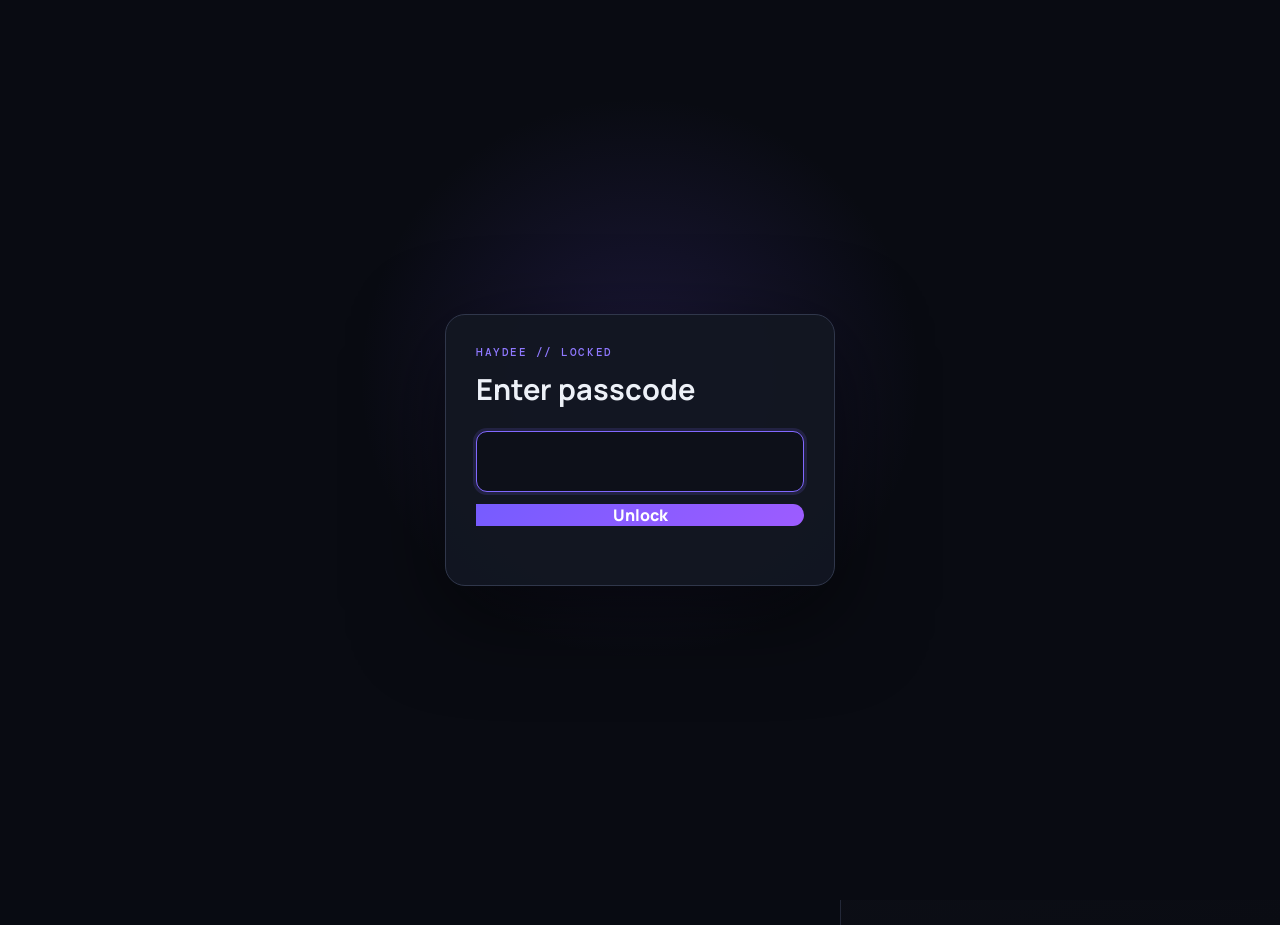
==== index.html @ 807cef64 "Add files via upload" ====
<!doctype html>
<html lang="en">
  <head>
    <meta charset="UTF-8" />
    <meta name="viewport" content="width=device-width, initial-scale=1.0" />
    <meta name="theme-color" content="#090b12" />
    <title>Haydee Command Deck</title>
    <script type="module" crossorigin src="./assets/index-zbAye4Kx.js"></script>
    <link rel="stylesheet" crossorigin href="./assets/index-DH1uaSrO.css">
  </head>
  <body class="is-locked">
    <section id="startupLock" class="startup-lock" aria-label="Startup passcode">
      <form id="startupLockForm" class="startup-lock-card">
        <p class="eyebrow">HAYDEE // LOCKED</p>
        <h2>Enter passcode</h2>
        <input id="startupPasscode" type="password" inputmode="numeric" autocomplete="off" maxlength="4" aria-label="Passcode" autofocus />
        <button type="submit" class="primary startup-unlock">Unlock</button>
        <p id="startupLockError" class="startup-lock-error" aria-live="polite"></p>
      </form>
    </section>
    <main id="appShell" class="app-shell" inert aria-hidden="true">
      <section class="stage" aria-label="3D character viewer">
        <canvas id="scene"></canvas>
        <video id="xmodeVideo" class="xmode-video" preload="metadata" playsinline controls loop>
          <source src="./media/xmode.mp4?v=1" type="video/mp4" />
        </video>
        <video id="breastModeVideo" class="xmode-video" preload="metadata" playsinline controls loop>
          <source src="./media/breast-click-loop.mp4?v=1" type="video/mp4" />
        </video>
        <video id="faceModeVideo" class="xmode-video" preload="metadata" playsinline controls loop>
          <source src="./media/face-click-loop.mp4?v=1" type="video/mp4" />
        </video>
        <video id="feetModeVideo" class="xmode-video" preload="metadata" playsinline controls loop>
          <source src="./media/feet-click-loop.mp4?v=1" type="video/mp4" />
        </video>
        <div class="brand">
          <span class="signal"></span>
          <span>LOCAL // HAYDEE-01</span>
        </div>
        <div class="stage-status" id="stageStatus">Loading character…</div>
      </section>

      <aside class="console-panel">
        <header>
          <p class="eyebrow">Private command interface</p>
          <h1>Haydee<br />Command Deck</h1>
          <p class="intro">Type or speak a command. The model stays on this computer.</p>
        </header>

        <section class="command-card">
          <div id="chatTranscript" class="chat-transcript is-visible" aria-live="polite"></div>
          <label for="commandInput">Message or command</label>
          <div class="command-row">
            <input id="commandInput" autocomplete="off" placeholder="Chat, or try: walk" />
            <button id="runCommand" class="primary">Send</button>
          </div>
          <button id="voiceCommand" class="voice"><span>●</span> Start listening</button>
          <button id="voiceReplies" class="voice voice-replies"><span>🔊</span> Voice replies on</button>
          <label class="voice-picker" for="voiceSelect">Haydee's voice
            <select id="voiceSelect">
              <option value="">Loading voices...</option>
            </select>
          </label>
          <div class="ai-status" id="ollamaStatus" data-state="checking">
            <span class="ai-dot"></span>
            <span>Checking Ollama...</span>
            <code>llama3.2</code>
          </div>
          <p id="commandResult" class="result" aria-live="polite">Ready.</p>
        </section>

        <section class="quick-actions" aria-label="Quick commands">
          <button data-command="squat" data-x-option>Full-body squat</button>
          <button data-command="walk">Walk</button>
          <button data-command="jump">Jump</button>
          <button data-command="blow" data-x-option>Blow</button>
          <button data-command="idle">Idle</button>
          <button data-command="reset">Reset</button>
          <button data-command="turn around">Turn around</button>
        </section>

        <p class="privacy-note">Voice recognition depends on browser support and may use the browser vendor’s speech service. Typed commands remain local.</p>
      </aside>
    </main>
  </body>
</html>
---- assets/index-DH1uaSrO.css ----
@import"https://fonts.googleapis.com/css2?family=DM+Mono:wght@400;500&family=Manrope:wght@400;500;600;700;800&display=swap";:root{color-scheme:dark;font-family:Manrope,sans-serif;background:#090b12;color:#edf1f8}*{box-sizing:border-box}body{margin:0;min-width:320px;min-height:100vh;background:#090b12}body.is-locked{overflow:hidden}.startup-lock{position:fixed;z-index:1000;inset:0;display:grid;place-items:center;padding:24px;background:radial-gradient(circle at 50% 42%,rgba(102,76,214,.2),transparent 34%),#090b12}.startup-lock.is-unlocked{display:none}.startup-lock-card{width:min(390px,100%);padding:30px;border:1px solid #30374b;border-radius:20px;background:#121622f5;box-shadow:0 28px 90px #0000008c}.startup-lock-card h2{margin:0 0 22px;font-size:29px}.startup-lock-card input{width:100%;padding:14px;border:1px solid #3a4258;border-radius:11px;outline:none;color:#fff;background:#0d1019;text-align:center;font:600 24px DM Mono,monospace;letter-spacing:.45em}.startup-lock-card input:focus{border-color:#8168ff;box-shadow:0 0 0 3px #8168ff26}.startup-unlock{width:100%;margin-top:12px;padding:13px;border-radius:11px}.startup-lock-error{min-height:18px;margin:11px 0 0;color:#ff8299;text-align:center;font:500 11px DM Mono,monospace}button,input{font:inherit}button{cursor:pointer}.app-shell{min-height:100vh;display:grid;grid-template-columns:minmax(0,1fr) minmax(340px,440px)}.stage{position:relative;min-height:100vh;overflow:hidden;isolation:isolate;background:radial-gradient(ellipse at 50% 43%,rgba(91,70,189,.3) 0,rgba(27,31,55,.12) 34%,transparent 60%),linear-gradient(180deg,#171b2a 0 57%,#080b12 57% 100%)}.stage:before,.stage:after{content:none}#scene{width:100%;height:100%;display:block;position:absolute;inset:0}#scene.is-hidden{visibility:hidden}.xmode-video{display:none;position:absolute;inset:0;z-index:1;width:100%;height:100%;object-fit:contain;background:#030407}.xmode-video.is-visible{display:block}.brand,.stage-status{position:absolute;z-index:2;font:500 11px DM Mono,monospace;letter-spacing:.12em;text-transform:uppercase;color:#a9b4c8}.brand{left:28px;top:26px;display:flex;align-items:center;gap:10px}.signal{width:8px;height:8px;border-radius:50%;background:#8bffb0;box-shadow:0 0 16px #58ee88}.stage-status{left:28px;bottom:24px}.console-panel{min-height:100vh;padding:50px 38px 34px;border-left:1px solid #232838;background:linear-gradient(160deg,#131621fa,#0a0c13fc);box-shadow:-30px 0 80px #00000052;overflow-y:auto}.eyebrow{margin:0 0 10px;color:#8f78ff;font:500 11px DM Mono,monospace;letter-spacing:.14em;text-transform:uppercase}h1{margin:0;font-size:clamp(40px,4.1vw,62px);line-height:.94;letter-spacing:-.055em}.intro{color:#919aad;line-height:1.6;margin:22px 0 28px;max-width:34ch}.command-card,.physics-card{border:1px solid #282e40;border-radius:18px;background:#151926b8;padding:20px;box-shadow:inset 0 1px #ffffff06}.command-card>label,.physics-card>label{display:block;color:#b8c0cf;font-size:12px;font-weight:700;letter-spacing:.04em}.mode-switch{display:grid;grid-template-columns:1fr 1fr;gap:5px;margin-bottom:16px;padding:4px;border:1px solid #2d3447;border-radius:11px;background:#0d1019}.mode-button{border:0;border-radius:7px;padding:8px;color:#747f94;background:transparent;font-size:11px;font-weight:700}.mode-button.is-active{color:#fff;background:linear-gradient(135deg,#604bd0,#8155dd);box-shadow:0 3px 14px #5c41be47}.chat-transcript{display:none;max-height:230px;margin:0 0 15px;overflow-y:auto;gap:8px}.chat-transcript.is-visible{display:flex;flex-direction:column}.chat-message{max-width:88%;padding:9px 11px;border-radius:11px;color:#cbd2df;background:#101521;font-size:12px;line-height:1.45}.chat-message.user{align-self:flex-end;color:#fff;background:#5d49bf}.chat-message.assistant{align-self:flex-start;border:1px solid #2b3245}.command-row{display:grid;grid-template-columns:1fr auto;margin-top:9px}.command-row input{width:100%;min-width:0;border:1px solid #343b51;border-right:0;border-radius:11px 0 0 11px;background:#0d1019;color:#fff;outline:0;padding:13px 14px}.command-row input:focus{border-color:#7860ff;box-shadow:0 0 0 3px #7860ff21}.primary{border:0;border-radius:0 11px 11px 0;padding:0 19px;color:#fff;font-weight:800;background:linear-gradient(135deg,#765cff,#9d5cff)}.voice{width:100%;margin-top:10px;padding:11px;border:1px solid #343b51;border-radius:10px;background:transparent;color:#c8cfdb}.voice-replies{margin-top:6px}.voice-replies.is-off{opacity:.55}.voice-picker{display:grid;grid-template-columns:auto minmax(0,1fr);align-items:center;gap:10px;margin-top:9px;color:#8993a7;font:500 10px DM Mono,monospace;text-transform:uppercase;letter-spacing:.05em}.voice-picker select{min-width:0;width:100%;border:1px solid #343b51;border-radius:8px;padding:7px 9px;color:#c9d0df;background:#0d1019;font:400 10px DM Mono,monospace;outline:none}.voice-picker select:focus{border-color:#7860ff}.voice span{color:#ff6584;margin-right:6px}.voice.listening{border-color:#ff6584;color:#fff}.voice:disabled{cursor:not-allowed;opacity:.45}.ai-status{display:flex;align-items:center;gap:8px;margin-top:12px;color:#778196;font:500 10px DM Mono,monospace;text-transform:uppercase;letter-spacing:.06em}.ai-status code{margin-left:auto;color:#8f78ff;font:inherit;text-transform:none}.ai-dot{width:7px;height:7px;border-radius:50%;background:#657086;box-shadow:0 0 0 3px #6570861f}.ai-status[data-state=online]{color:#9cbbaa}.ai-status[data-state=online] .ai-dot{background:#72f59a;box-shadow:0 0 12px #72f59ab3}.ai-status[data-state=offline]{color:#b98691}.ai-status[data-state=offline] .ai-dot{background:#ff6584}.result{margin:14px 1px 0;min-height:20px;font:400 12px DM Mono,monospace;color:#929cad}.result[data-state=success]{color:#8bffb0}.result[data-state=error]{color:#ff8299}.quick-actions{display:grid;grid-template-columns:repeat(2,1fr);gap:8px;margin:12px 0 24px}.quick-actions button{border:1px solid #292f41;border-radius:10px;padding:10px 6px;color:#9fa8b9;background:#11141e;font-size:12px}.quick-actions button:hover{color:#fff;border-color:#6653d3}.x-options-off [data-x-option]{display:none}.section-heading{display:flex;justify-content:space-between;align-items:flex-start}h2{margin:0 0 20px;font-size:20px}.text-button{border:0;color:#8f78ff;background:transparent;font-size:12px}.physics-card label{margin-top:17px}.physics-card output{float:right;color:#7e8aa0;font:400 11px DM Mono,monospace}input[type=range]{width:100%;margin-top:9px;accent-color:#8168ff}.privacy-note{margin:18px 4px 0;color:#5f687a;font-size:10px;line-height:1.55}@media(max-width:820px){.app-shell{grid-template-columns:1fr}.stage{min-height:58vh}.console-panel{min-height:auto;border-left:0;border-top:1px solid #232838;padding:34px 22px}h1{font-size:44px}}
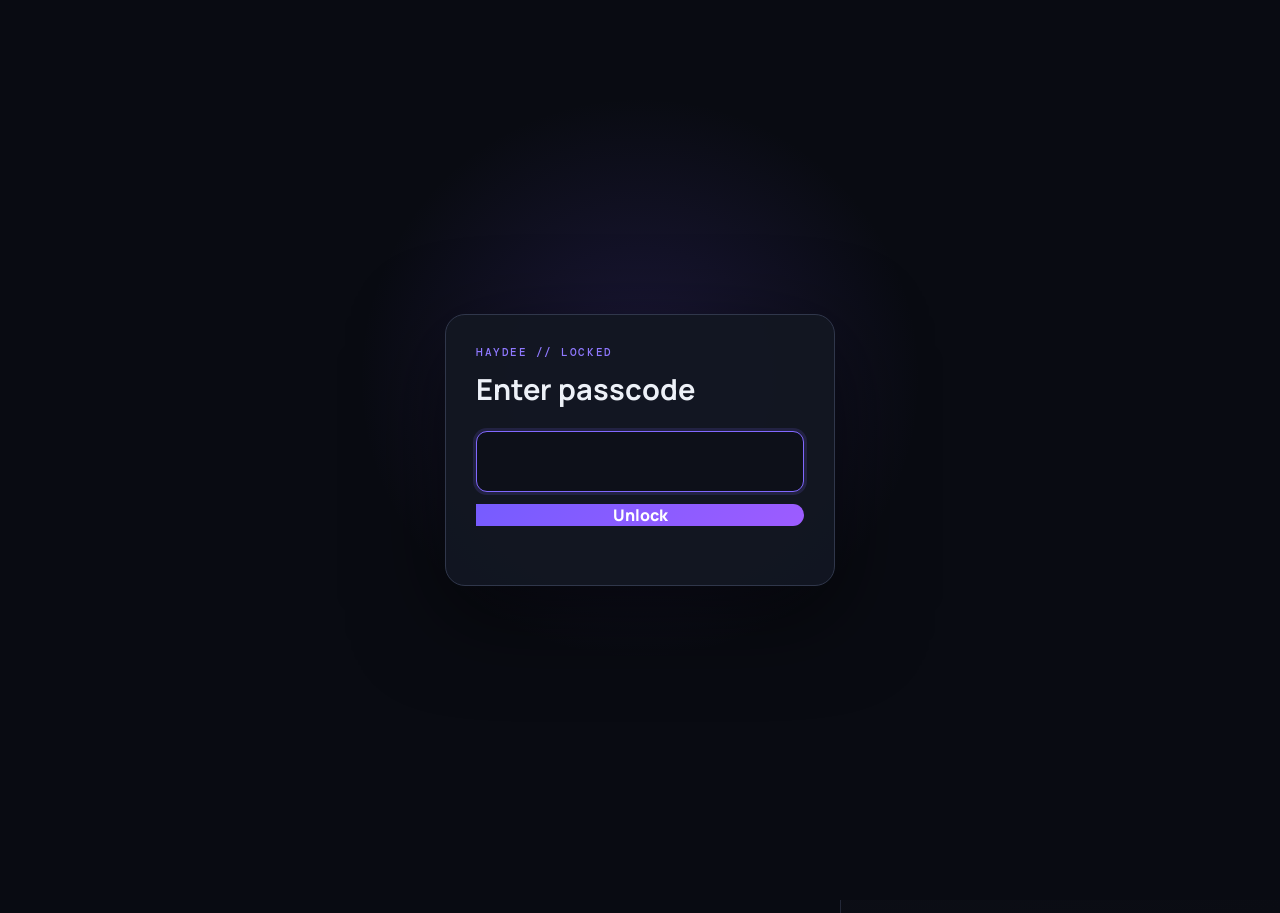
==== commit 7e1d1e24: "Optimize Haydee for low-memory Raspberry Pi" ====
--- a/index.html
+++ b/index.html
@@ -5,7 +5,7 @@
     <meta name="viewport" content="width=device-width, initial-scale=1.0" />
     <meta name="theme-color" content="#090b12" />
     <title>Haydee Command Deck</title>
-    <script type="module" crossorigin src="./assets/index-zbAye4Kx.js"></script>
+    <script type="module" crossorigin src="./assets/index-67csRYk3.js"></script>
     <link rel="stylesheet" crossorigin href="./assets/index-DH1uaSrO.css">
   </head>
   <body class="is-locked">
@@ -21,16 +21,16 @@
     <main id="appShell" class="app-shell" inert aria-hidden="true">
       <section class="stage" aria-label="3D character viewer">
         <canvas id="scene"></canvas>
-        <video id="xmodeVideo" class="xmode-video" preload="metadata" playsinline controls loop>
+        <video id="xmodeVideo" class="xmode-video" preload="none" playsinline controls loop>
           <source src="./media/xmode.mp4?v=1" type="video/mp4" />
         </video>
-        <video id="breastModeVideo" class="xmode-video" preload="metadata" playsinline controls loop>
+        <video id="breastModeVideo" class="xmode-video" preload="none" playsinline controls loop>
           <source src="./media/breast-click-loop.mp4?v=1" type="video/mp4" />
         </video>
-        <video id="faceModeVideo" class="xmode-video" preload="metadata" playsinline controls loop>
+        <video id="faceModeVideo" class="xmode-video" preload="none" playsinline controls loop>
           <source src="./media/face-click-loop.mp4?v=1" type="video/mp4" />
         </video>
-        <video id="feetModeVideo" class="xmode-video" preload="metadata" playsinline controls loop>
+        <video id="feetModeVideo" class="xmode-video" preload="none" playsinline controls loop>
           <source src="./media/feet-click-loop.mp4?v=1" type="video/mp4" />
         </video>
         <div class="brand">
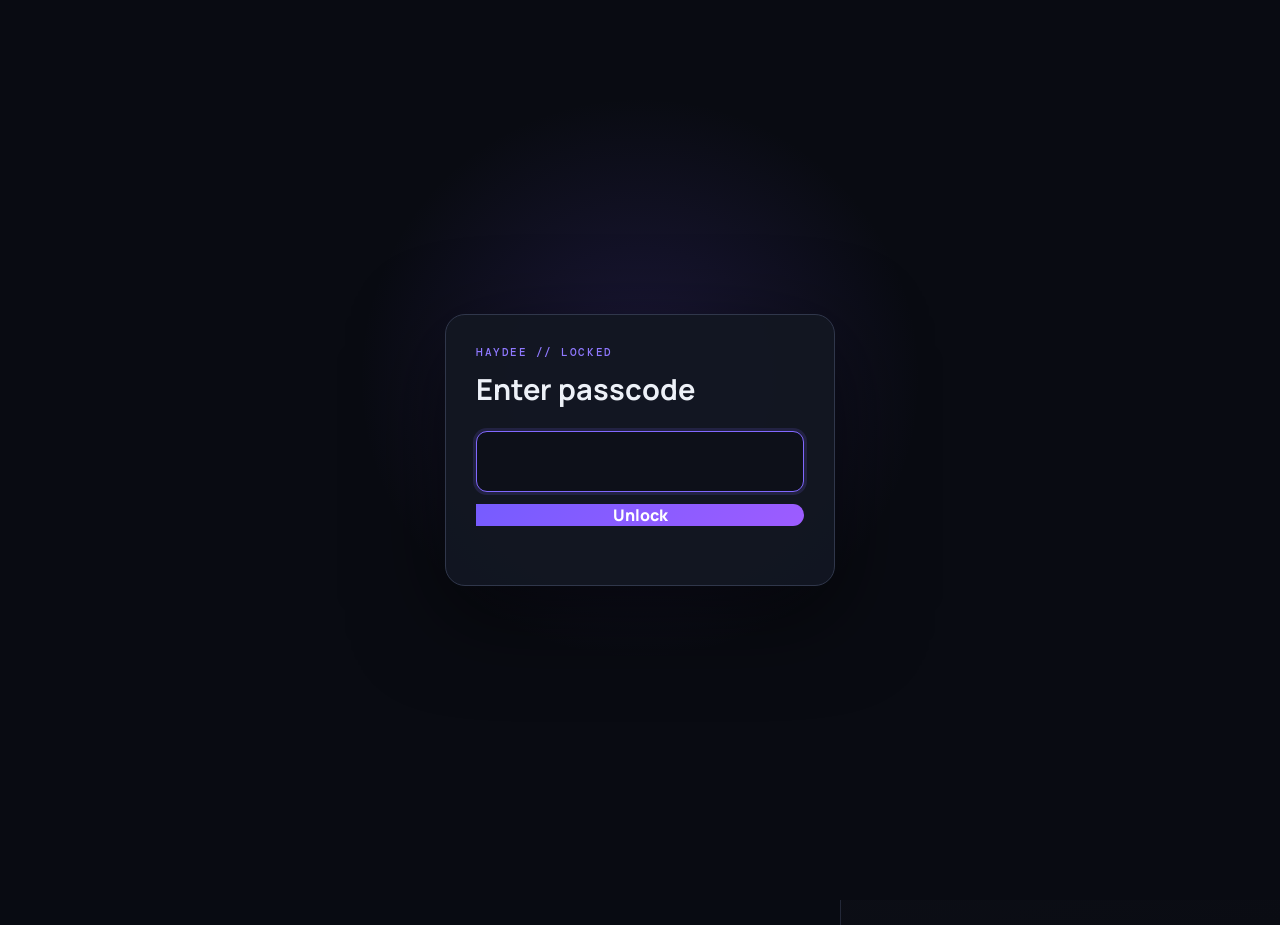
==== commit 57c530c0: "Defer Haydee model loading until requested" ====
--- a/index.html
+++ b/index.html
@@ -5,8 +5,8 @@
     <meta name="viewport" content="width=device-width, initial-scale=1.0" />
     <meta name="theme-color" content="#090b12" />
     <title>Haydee Command Deck</title>
-    <script type="module" crossorigin src="./assets/index-67csRYk3.js"></script>
-    <link rel="stylesheet" crossorigin href="./assets/index-DH1uaSrO.css">
+    <script type="module" crossorigin src="./assets/index-5-Ui6LLm.js"></script>
+    <link rel="stylesheet" crossorigin href="./assets/index-CbYO0Mj8.css">
   </head>
   <body class="is-locked">
     <section id="startupLock" class="startup-lock" aria-label="Startup passcode">
@@ -22,17 +22,30 @@
       <section class="stage" aria-label="3D character viewer">
         <canvas id="scene"></canvas>
         <video id="xmodeVideo" class="xmode-video" preload="none" playsinline controls loop>
-          <source src="./media/xmode.mp4?v=1" type="video/mp4" />
+          <source src="./media/xmode.mp4?v=2" type="video/mp4" />
         </video>
         <video id="breastModeVideo" class="xmode-video" preload="none" playsinline controls loop>
-          <source src="./media/breast-click-loop.mp4?v=1" type="video/mp4" />
+          <source src="./media/breast-click-loop.mp4?v=2" type="video/mp4" />
         </video>
         <video id="faceModeVideo" class="xmode-video" preload="none" playsinline controls loop>
-          <source src="./media/face-click-loop.mp4?v=1" type="video/mp4" />
+          <source src="./media/face-click-loop.mp4?v=2" type="video/mp4" />
         </video>
         <video id="feetModeVideo" class="xmode-video" preload="none" playsinline controls loop>
-          <source src="./media/feet-click-loop.mp4?v=1" type="video/mp4" />
+          <source src="./media/feet-click-loop.mp4?v=2" type="video/mp4" />
         </video>
+        <section id="piVideoPicker" class="pi-video-picker" aria-label="Pi mode video selection">
+          <p class="eyebrow">PI MODE // VIDEO DECK</p>
+          <h2>Select a video</h2>
+          <p>The 3D model is disabled to save memory.</p>
+          <div class="pi-video-grid">
+            <button data-pi-video="xmode">XMode</button>
+            <button data-pi-video="breast">Video 2</button>
+            <button data-pi-video="face">Video 3</button>
+            <button data-pi-video="feet">Video 4</button>
+          </div>
+          <small>Type “normal mode” to restore the 3D model.</small>
+        </section>
+        <button id="piVideoBack" class="pi-video-back">Back to videos</button>
         <div class="brand">
           <span class="signal"></span>
           <span>LOCAL // HAYDEE-01</span>
@@ -44,7 +57,7 @@
         <header>
           <p class="eyebrow">Private command interface</p>
           <h1>Haydee<br />Command Deck</h1>
-          <p class="intro">Type or speak a command. The model stays on this computer.</p>
+          <p class="intro">Type or speak a command. Say “pi” for the lightweight video-only mode.</p>
         </header>
 
         <section class="command-card">
--- a/assets/index-CbYO0Mj8.css
+++ b/assets/index-CbYO0Mj8.css
@@ -0,0 +1 @@
+@import"https://fonts.googleapis.com/css2?family=DM+Mono:wght@400;500&family=Manrope:wght@400;500;600;700;800&display=swap";:root{color-scheme:dark;font-family:Manrope,sans-serif;background:#090b12;color:#edf1f8}*{box-sizing:border-box}body{margin:0;min-width:320px;min-height:100vh;background:#090b12}body.is-locked{overflow:hidden}.startup-lock{position:fixed;z-index:1000;inset:0;display:grid;place-items:center;padding:24px;background:radial-gradient(circle at 50% 42%,rgba(102,76,214,.2),transparent 34%),#090b12}.startup-lock.is-unlocked{display:none}.startup-lock-card{width:min(390px,100%);padding:30px;border:1px solid #30374b;border-radius:20px;background:#121622f5;box-shadow:0 28px 90px #0000008c}.startup-lock-card h2{margin:0 0 22px;font-size:29px}.startup-lock-card input{width:100%;padding:14px;border:1px solid #3a4258;border-radius:11px;outline:none;color:#fff;background:#0d1019;text-align:center;font:600 24px DM Mono,monospace;letter-spacing:.45em}.startup-lock-card input:focus{border-color:#8168ff;box-shadow:0 0 0 3px #8168ff26}.startup-unlock{width:100%;margin-top:12px;padding:13px;border-radius:11px}.startup-lock-error{min-height:18px;margin:11px 0 0;color:#ff8299;text-align:center;font:500 11px DM Mono,monospace}button,input{font:inherit}button{cursor:pointer}.app-shell{min-height:100vh;display:grid;grid-template-columns:minmax(0,1fr) minmax(340px,440px)}.stage{position:relative;min-height:100vh;overflow:hidden;isolation:isolate;background:radial-gradient(ellipse at 50% 43%,rgba(91,70,189,.3) 0,rgba(27,31,55,.12) 34%,transparent 60%),linear-gradient(180deg,#171b2a 0 57%,#080b12 57% 100%)}.stage:before,.stage:after{content:none}#scene{width:100%;height:100%;display:block;position:absolute;inset:0}#scene.is-hidden{visibility:hidden}.xmode-video{display:none;position:absolute;inset:0;z-index:1;width:100%;height:100%;object-fit:contain;background:#030407}.xmode-video.is-visible{display:block}.pi-video-picker{display:none;position:absolute;z-index:1;inset:0;place-content:center;width:min(620px,calc(100% - 40px));height:max-content;margin:auto;padding:30px;border:1px solid #343b51;border-radius:22px;background:#0d1019f0;box-shadow:0 28px 90px #0000007a;text-align:center}.pi-mode .pi-video-picker{display:grid}.pi-mode .pi-video-picker.is-playing{display:none}.pi-video-picker h2{margin:0;font-size:clamp(28px,5vw,46px)}.pi-video-picker>p:not(.eyebrow){margin:10px 0 22px;color:#929cad}.pi-video-picker small{margin-top:18px;color:#697488;font:500 10px DM Mono,monospace}.pi-video-grid{display:grid;grid-template-columns:repeat(2,minmax(0,1fr));gap:10px}.pi-video-grid button,.pi-video-back{border:1px solid #454060;border-radius:12px;padding:14px;color:#fff;background:linear-gradient(135deg,#372d70,#573d92);font-weight:700}.pi-video-back{display:none;position:absolute;z-index:3;top:22px;right:22px;padding:9px 13px;font-size:11px}.pi-mode .pi-video-back.is-visible{display:block}.pi-mode .quick-actions{display:none}.brand,.stage-status{position:absolute;z-index:2;font:500 11px DM Mono,monospace;letter-spacing:.12em;text-transform:uppercase;color:#a9b4c8}.brand{left:28px;top:26px;display:flex;align-items:center;gap:10px}.signal{width:8px;height:8px;border-radius:50%;background:#8bffb0;box-shadow:0 0 16px #58ee88}.stage-status{left:28px;bottom:24px}.console-panel{min-height:100vh;padding:50px 38px 34px;border-left:1px solid #232838;background:linear-gradient(160deg,#131621fa,#0a0c13fc);box-shadow:-30px 0 80px #00000052;overflow-y:auto}.eyebrow{margin:0 0 10px;color:#8f78ff;font:500 11px DM Mono,monospace;letter-spacing:.14em;text-transform:uppercase}h1{margin:0;font-size:clamp(40px,4.1vw,62px);line-height:.94;letter-spacing:-.055em}.intro{color:#919aad;line-height:1.6;margin:22px 0 28px;max-width:34ch}.command-card,.physics-card{border:1px solid #282e40;border-radius:18px;background:#151926b8;padding:20px;box-shadow:inset 0 1px #ffffff06}.command-card>label,.physics-card>label{display:block;color:#b8c0cf;font-size:12px;font-weight:700;letter-spacing:.04em}.mode-switch{display:grid;grid-template-columns:1fr 1fr;gap:5px;margin-bottom:16px;padding:4px;border:1px solid #2d3447;border-radius:11px;background:#0d1019}.mode-button{border:0;border-radius:7px;padding:8px;color:#747f94;background:transparent;font-size:11px;font-weight:700}.mode-button.is-active{color:#fff;background:linear-gradient(135deg,#604bd0,#8155dd);box-shadow:0 3px 14px #5c41be47}.chat-transcript{display:none;max-height:230px;margin:0 0 15px;overflow-y:auto;gap:8px}.chat-transcript.is-visible{display:flex;flex-direction:column}.chat-message{max-width:88%;padding:9px 11px;border-radius:11px;color:#cbd2df;background:#101521;font-size:12px;line-height:1.45}.chat-message.user{align-self:flex-end;color:#fff;background:#5d49bf}.chat-message.assistant{align-self:flex-start;border:1px solid #2b3245}.command-row{display:grid;grid-template-columns:1fr auto;margin-top:9px}.command-row input{width:100%;min-width:0;border:1px solid #343b51;border-right:0;border-radius:11px 0 0 11px;background:#0d1019;color:#fff;outline:0;padding:13px 14px}.command-row input:focus{border-color:#7860ff;box-shadow:0 0 0 3px #7860ff21}.primary{border:0;border-radius:0 11px 11px 0;padding:0 19px;color:#fff;font-weight:800;background:linear-gradient(135deg,#765cff,#9d5cff)}.voice{width:100%;margin-top:10px;padding:11px;border:1px solid #343b51;border-radius:10px;background:transparent;color:#c8cfdb}.voice-replies{margin-top:6px}.voice-replies.is-off{opacity:.55}.voice-picker{display:grid;grid-template-columns:auto minmax(0,1fr);align-items:center;gap:10px;margin-top:9px;color:#8993a7;font:500 10px DM Mono,monospace;text-transform:uppercase;letter-spacing:.05em}.voice-picker select{min-width:0;width:100%;border:1px solid #343b51;border-radius:8px;padding:7px 9px;color:#c9d0df;background:#0d1019;font:400 10px DM Mono,monospace;outline:none}.voice-picker select:focus{border-color:#7860ff}.voice span{color:#ff6584;margin-right:6px}.voice.listening{border-color:#ff6584;color:#fff}.voice:disabled{cursor:not-allowed;opacity:.45}.ai-status{display:flex;align-items:center;gap:8px;margin-top:12px;color:#778196;font:500 10px DM Mono,monospace;text-transform:uppercase;letter-spacing:.06em}.ai-status code{margin-left:auto;color:#8f78ff;font:inherit;text-transform:none}.ai-dot{width:7px;height:7px;border-radius:50%;background:#657086;box-shadow:0 0 0 3px #6570861f}.ai-status[data-state=online]{color:#9cbbaa}.ai-status[data-state=online] .ai-dot{background:#72f59a;box-shadow:0 0 12px #72f59ab3}.ai-status[data-state=offline]{color:#b98691}.ai-status[data-state=offline] .ai-dot{background:#ff6584}.result{margin:14px 1px 0;min-height:20px;font:400 12px DM Mono,monospace;color:#929cad}.result[data-state=success]{color:#8bffb0}.result[data-state=error]{color:#ff8299}.quick-actions{display:grid;grid-template-columns:repeat(2,1fr);gap:8px;margin:12px 0 24px}.quick-actions button{border:1px solid #292f41;border-radius:10px;padding:10px 6px;color:#9fa8b9;background:#11141e;font-size:12px}.quick-actions button:hover{color:#fff;border-color:#6653d3}.x-options-off [data-x-option]{display:none}.section-heading{display:flex;justify-content:space-between;align-items:flex-start}h2{margin:0 0 20px;font-size:20px}.text-button{border:0;color:#8f78ff;background:transparent;font-size:12px}.physics-card label{margin-top:17px}.physics-card output{float:right;color:#7e8aa0;font:400 11px DM Mono,monospace}input[type=range]{width:100%;margin-top:9px;accent-color:#8168ff}.privacy-note{margin:18px 4px 0;color:#5f687a;font-size:10px;line-height:1.55}@media(max-width:820px){.app-shell{grid-template-columns:1fr}.stage{min-height:58vh}.console-panel{min-height:auto;border-left:0;border-top:1px solid #232838;padding:34px 22px}h1{font-size:44px}}
